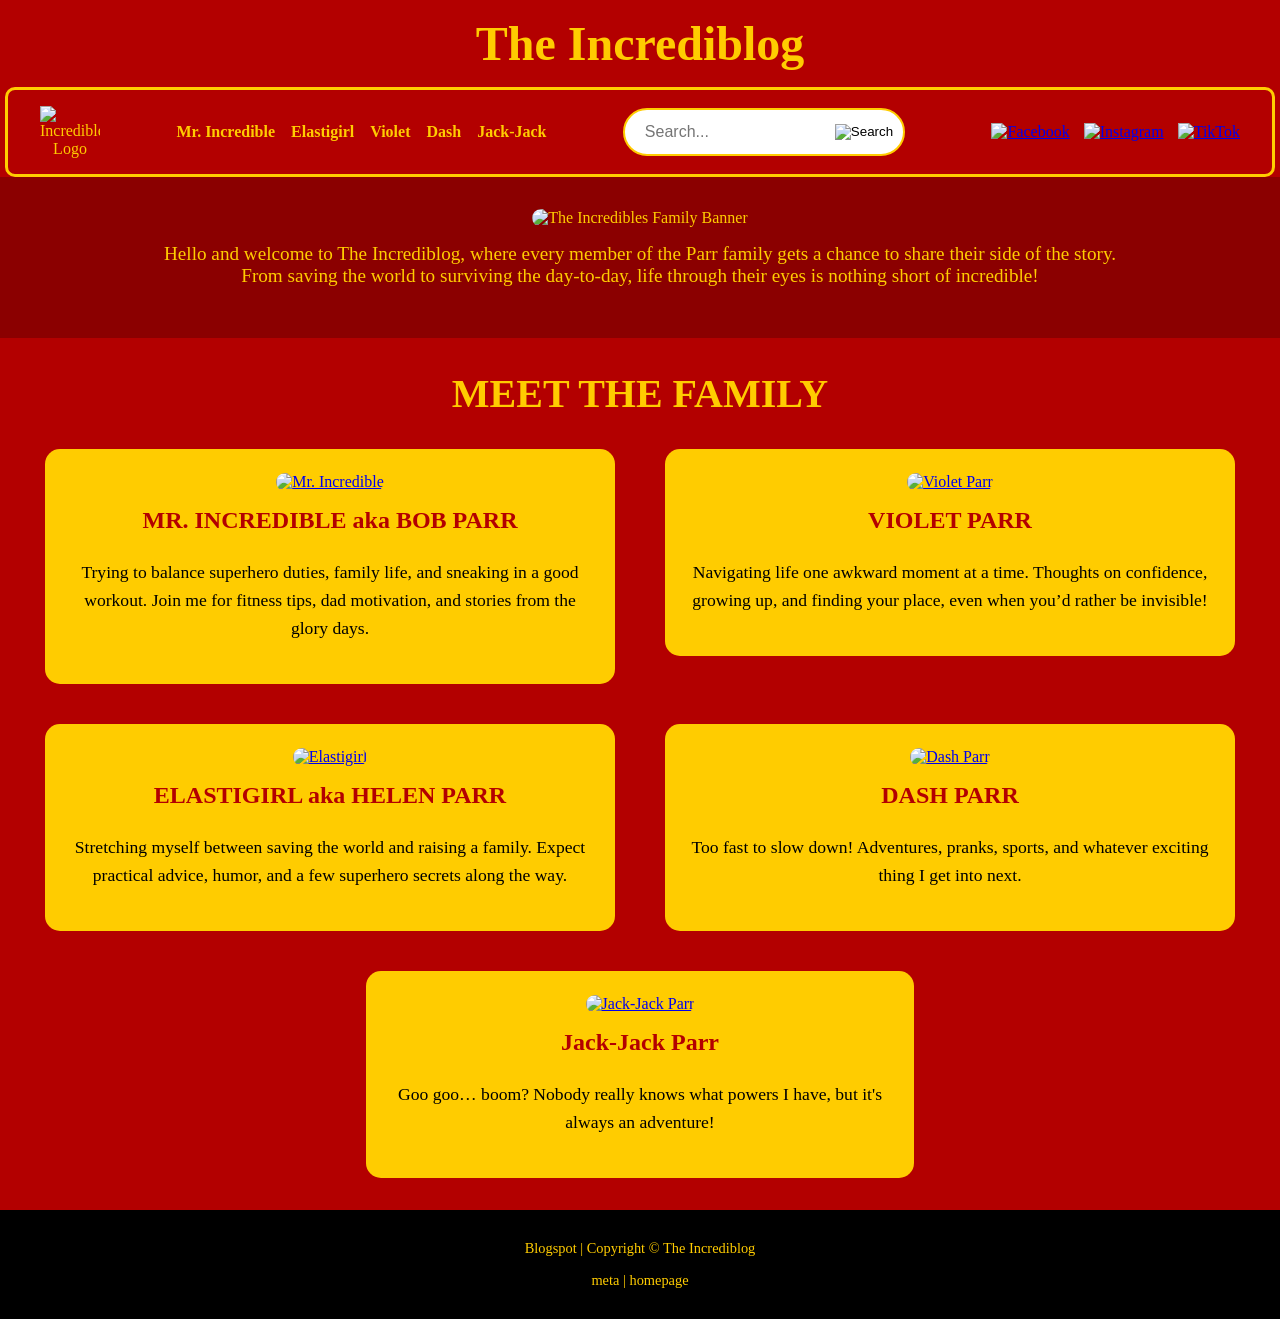
==== index.html @ 4410992f "Add files via upload" ====
<!DOCTYPE html>
<html lang="en">
<head>
  <meta charset="UTF-8">
  <title>The Incrediblog</title>
  <link rel="stylesheet" href="css\style.css">
  <script src="js/script.js" defer></script>
</head>
<body>
<header>
  <!-- Title that scrolls with the page -->
  <h1>The Incrediblog</h1>

  <!-- Sticky header box -->
  <div class="header-box">
    <img src="img/logoincredibles.png" alt="Incredibles Logo" class="logo">

    <nav>
      <ul>
        <li><a href="Mr.Incredible.html">Mr. Incredible</a></li>
        <li><a href="elastigirl.html">Elastigirl</a></li>
        <li><a href="violet.html">Violet</a></li>
        <li><a href="Dash.html">Dash</a></li>
        <li><a href="JackJack.html">Jack-Jack</a></li>
      </ul>
    </nav>

  <div class="search-box">
  <input type="text" placeholder="Search..." />
  <button type="submit">
    <img src="img\search.png" alt="Search" class="search-icon">
  </button>
</div>



    <div class="social-icons">
      <a href="https://www.facebook.com" target="_blank"><img src="img/facebook.png" alt="Facebook"></a>
      <a href="https://www.instagram.com" target="_blank"><img src="img/ig.png" alt="Instagram"></a>
      <a href="https://www.tiktok.com" target="_blank"><img src="img/tiktoklogo1.png" alt="TikTok"></a>
    </div>
  </div>
</header>


  <section class="banner">
    <img src="img\banner.jpeg" alt="The Incredibles Family Banner">
    <p>Hello and welcome to The Incrediblog, where every member of the Parr family gets a chance to share their side of the story.<br>
    From saving the world to surviving the day-to-day, life through their eyes is nothing short of incredible!</p>
  </section>

<main>
  <h2 class="family-title">MEET THE FAMILY</h2>

  <div class="family-grid">
    <div class="card">
      <a href="mr-incredible.html">
        <img src="img/mrincredible.jpg" alt="Mr. Incredible">
      </a>
      <h3>MR. INCREDIBLE <span>aka BOB PARR</span></h3>
      <p>Trying to balance superhero duties, family life, and sneaking in a good workout. Join me for fitness tips, dad motivation, and stories from the glory days.</p>
    </div>

    <div class="card">
      <a href="violet.html">
        <img src="img/violet.jpg" alt="Violet Parr">
      </a>
      <h3>VIOLET PARR</h3>
      <p>Navigating life one awkward moment at a time. Thoughts on confidence, growing up, and finding your place, even when you’d rather be invisible!</p>
    </div>

    <div class="card">
      <a href="elastigirl.html">
        <img src="img/elastigirl.jpg" alt="Elastigirl">
      </a>
      <h3>ELASTIGIRL <span>aka HELEN PARR</span></h3>
      <p>Stretching myself between saving the world and raising a family. Expect practical advice, humor, and a few superhero secrets along the way.</p>
    </div>

    <div class="card">
      <a href="dash.html">
        <img src="img/dash.jpg" alt="Dash Parr">
      </a>
      <h3>DASH PARR</h3>
      <p>Too fast to slow down! Adventures, pranks, sports, and whatever exciting thing I get into next.</p>
    </div>


    <div class="card jackjack">
  <a href="jackjack.html">
    <img src="img/jackjack.jpg" alt="Jack-Jack Parr">
  </a>
  <h3>Jack-Jack Parr</h3>
  <p>Goo goo… boom? Nobody really knows what powers I have, but it's always an adventure!</p>
</div>
  </div>

  

</main>


  <footer>
    <p>Blogspot | Copyright © The Incrediblog</p>
    <p>meta | homepage</p>
  </footer>
</body>
</html>
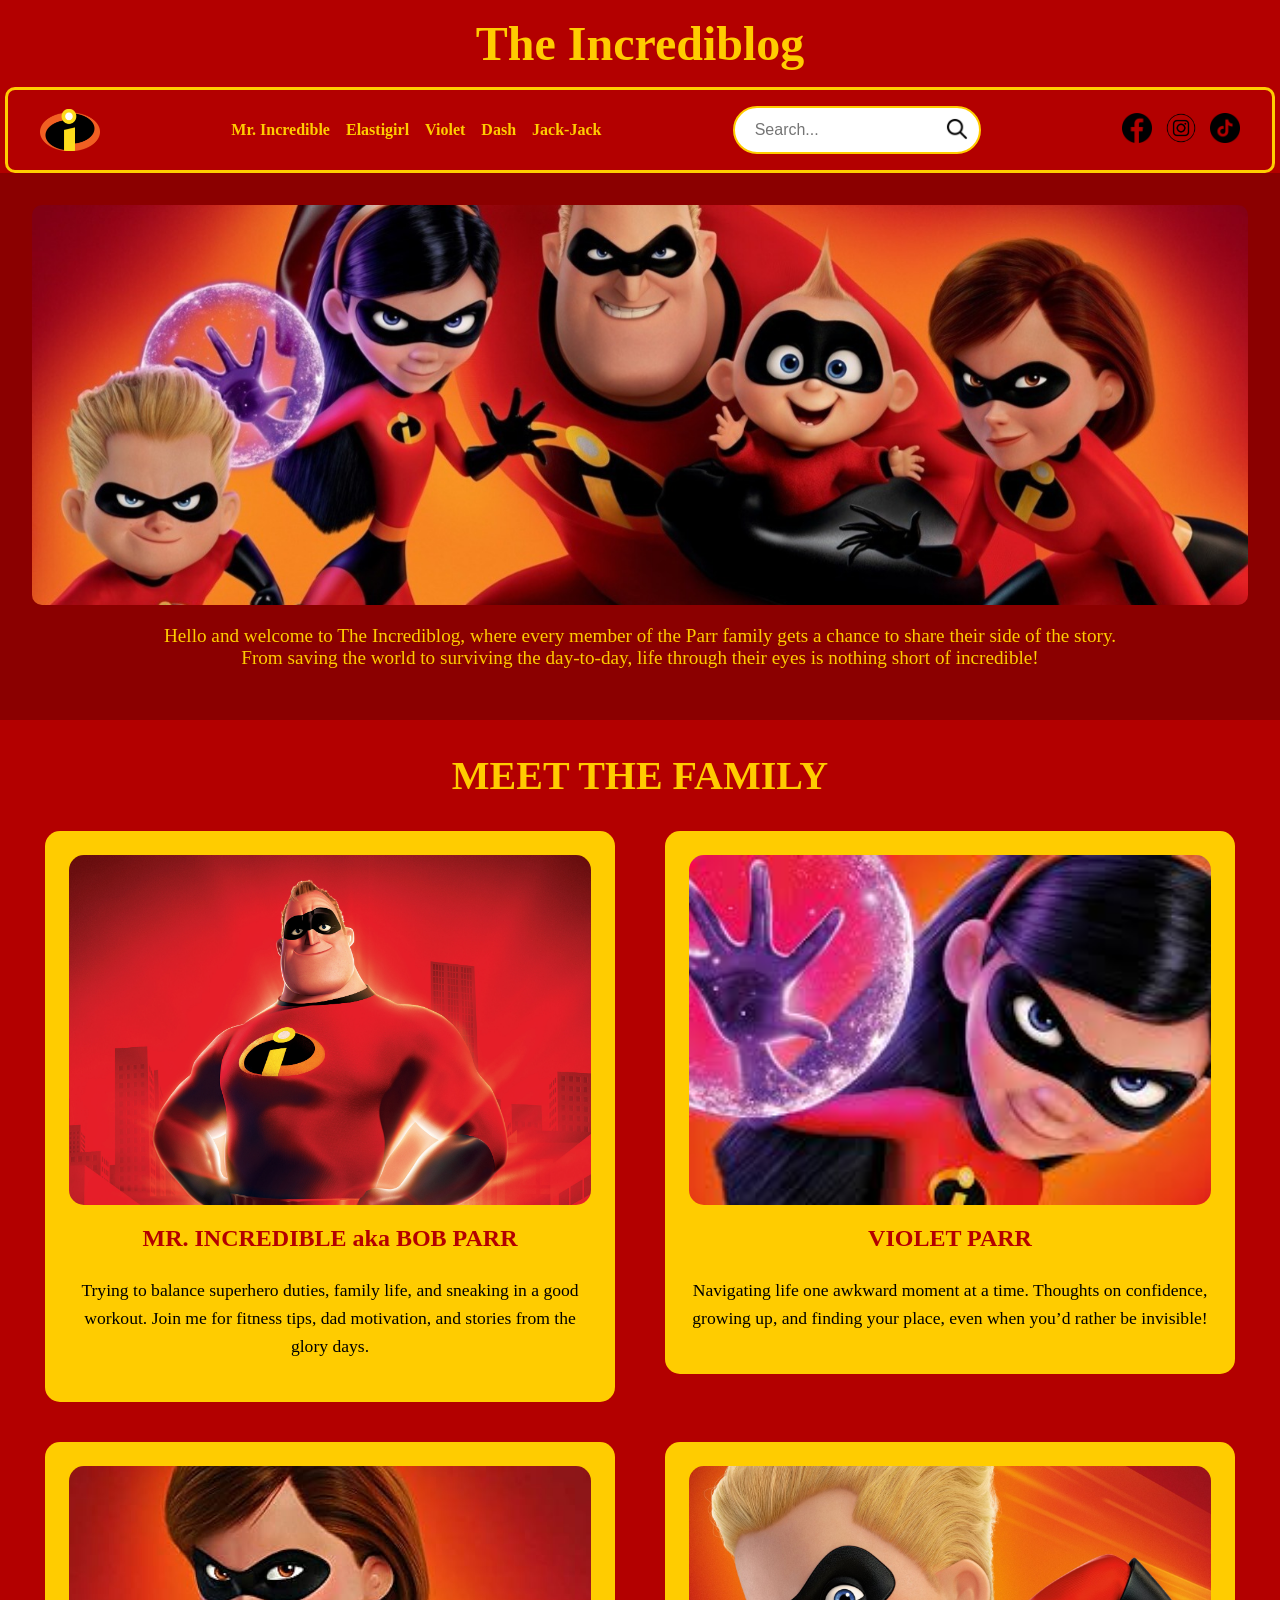
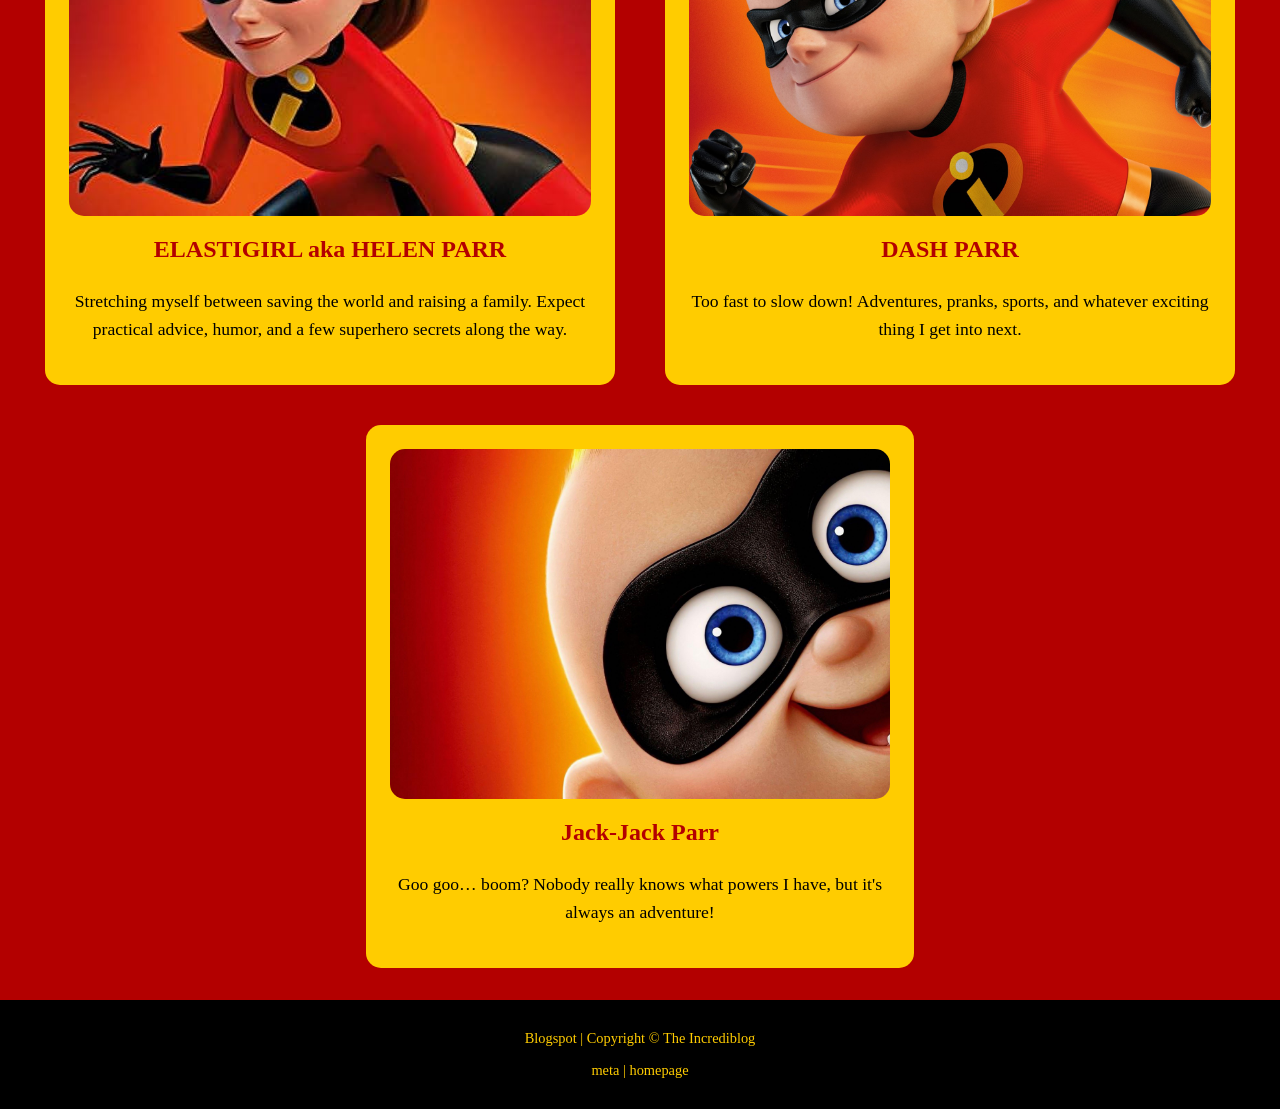
==== commit 74509fe6: "Update index.html" ====
--- a/index.html
+++ b/index.html
@@ -54,7 +54,7 @@
 
   <div class="family-grid">
     <div class="card">
-      <a href="mr-incredible.html">
+      <a href="Mr.Incredible.html">
         <img src="img/mrincredible.jpg" alt="Mr. Incredible">
       </a>
       <h3>MR. INCREDIBLE <span>aka BOB PARR</span></h3>
@@ -78,7 +78,7 @@
     </div>
 
     <div class="card">
-      <a href="dash.html">
+      <a href="Dash.html">
         <img src="img/dash.jpg" alt="Dash Parr">
       </a>
       <h3>DASH PARR</h3>
@@ -87,7 +87,7 @@
 
 
     <div class="card jackjack">
-  <a href="jackjack.html">
+  <a href="JackJack.html">
     <img src="img/jackjack.jpg" alt="Jack-Jack Parr">
   </a>
   <h3>Jack-Jack Parr</h3>
